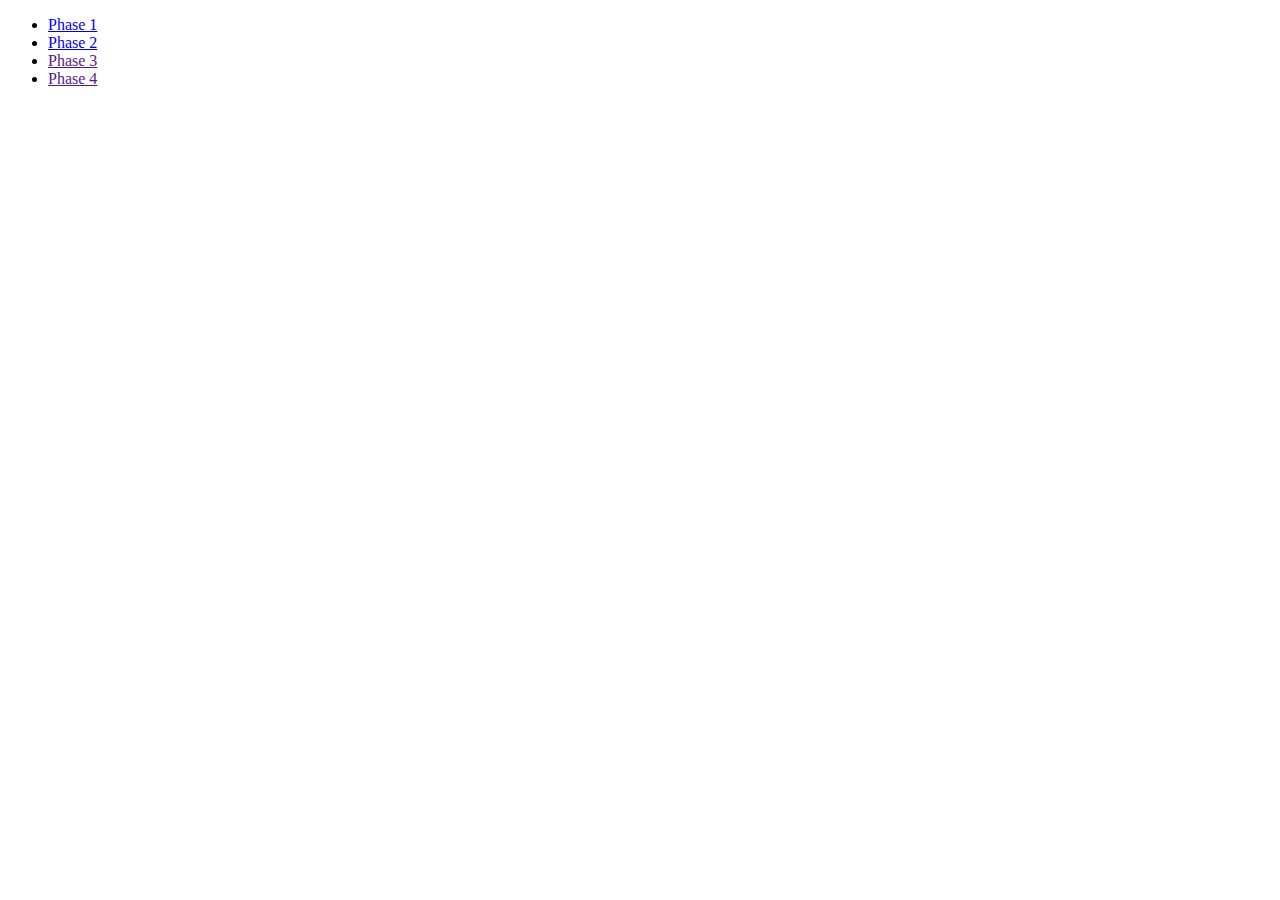
==== index.html @ 2794b30c "phases navigation added" ====
<!DOCTYPE html>
<html lang="en">
<head>
    <meta charset="UTF-8">
    <meta name="viewport" content="width=device-width, initial-scale=1.0">
    <title>Site Navigation</title>
</head>
<body>
    <header>
        <ul>
            <li><a href="PHASE 1/index.html" class="phase-1">Phase 1</a></li>
            <li><a href="PHASE 2/index.html" class="phase-2">Phase 2</a></li>
            <li><a href="" class="phase-3">Phase 3</a></li>
            <li><a href="" class="phase-4">Phase 4</a></li>
        </ul>
    </header>
</body>
</html>
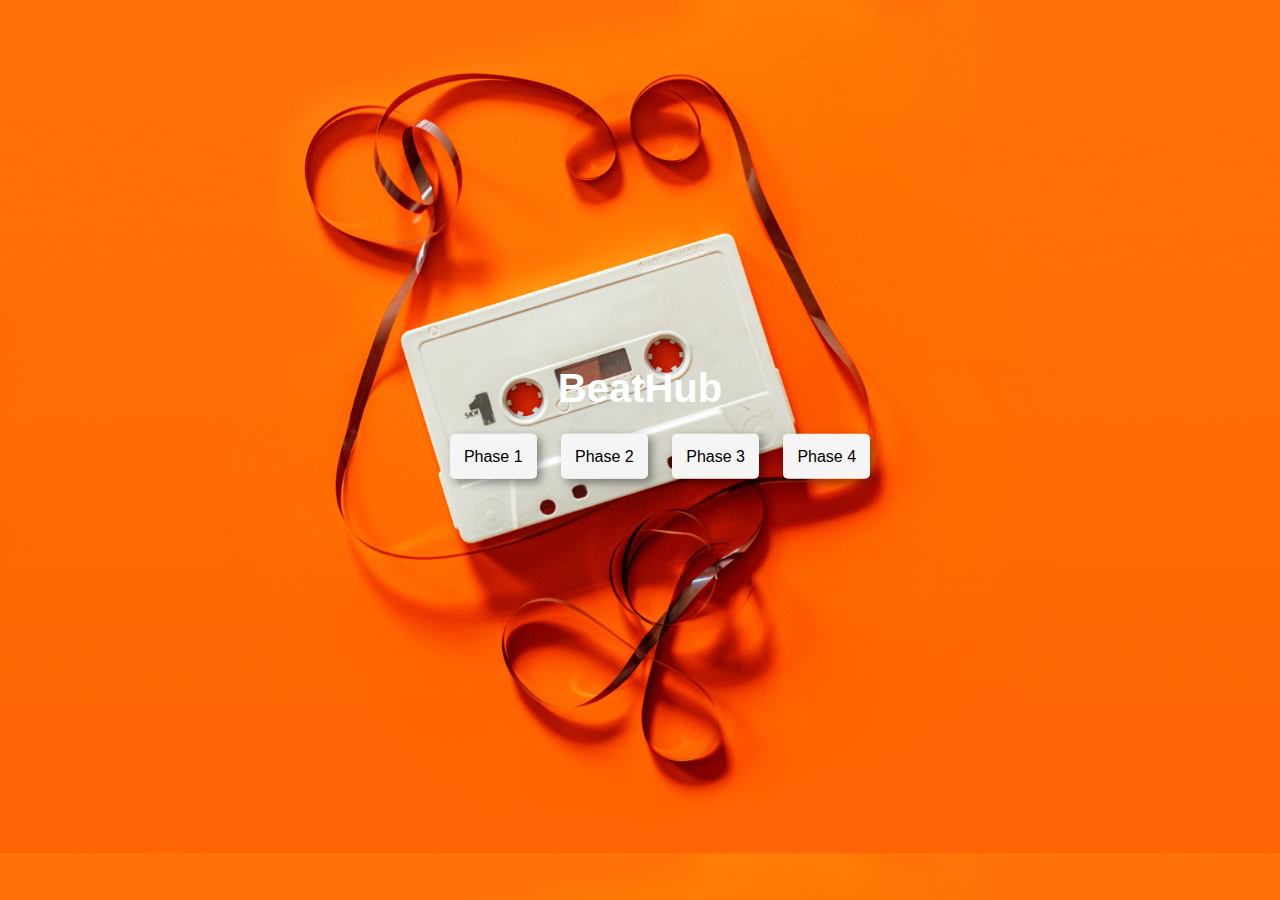
==== commit daaad3b6: "phase navigation styling" ====
--- a/index.html
+++ b/index.html
@@ -3,10 +3,13 @@
 <head>
     <meta charset="UTF-8">
     <meta name="viewport" content="width=device-width, initial-scale=1.0">
+    <link rel="stylesheet" href="index.css">
+    <link rel="stylesheet" href="https://cdnjs.cloudflare.com/ajax/libs/font-awesome/6.5.1/css/all.min.css">
     <title>Site Navigation</title>
 </head>
 <body>
     <header>
+        <h1 class="heading">BeatHub</h1>
         <ul>
             <li><a href="PHASE 1/index.html" class="phase-1">Phase 1</a></li>
             <li><a href="PHASE 2/index.html" class="phase-2">Phase 2</a></li>
--- a/index.css
+++ b/index.css
@@ -0,0 +1,58 @@
+body {
+    margin: 0;
+    padding: 0;
+    font-family: Tahoma, sans-serif;
+    background: url('cassete2.jpg');
+    background-size: cover;
+}
+
+:root {
+    --accent-color: #dc7404;
+}
+
+header{
+    position: absolute;
+    top: 45%;
+    left: 50%;
+    transform: translate(-50%,-50%);
+    width: 100%;
+}
+
+.heading {
+    text-align: center;
+    padding: 10px;
+    color: white;
+    font-size: 2.5em;
+}
+
+ul {
+    text-align: center;
+}
+
+li {
+    list-style: none;
+    margin: 10px;
+    display: inline;
+    background-color: whitesmoke;
+    padding: 14px;
+    border-radius: 5px;
+    box-shadow: 4px 4px 9px rgba(0, 0, 0, 0.39);
+}
+
+a {
+    text-decoration: none;
+    color: black;
+}
+
+li:hover {
+    background-color: black;
+}
+
+li:hover a {
+    color: white;
+}
+
+
+
+
+
